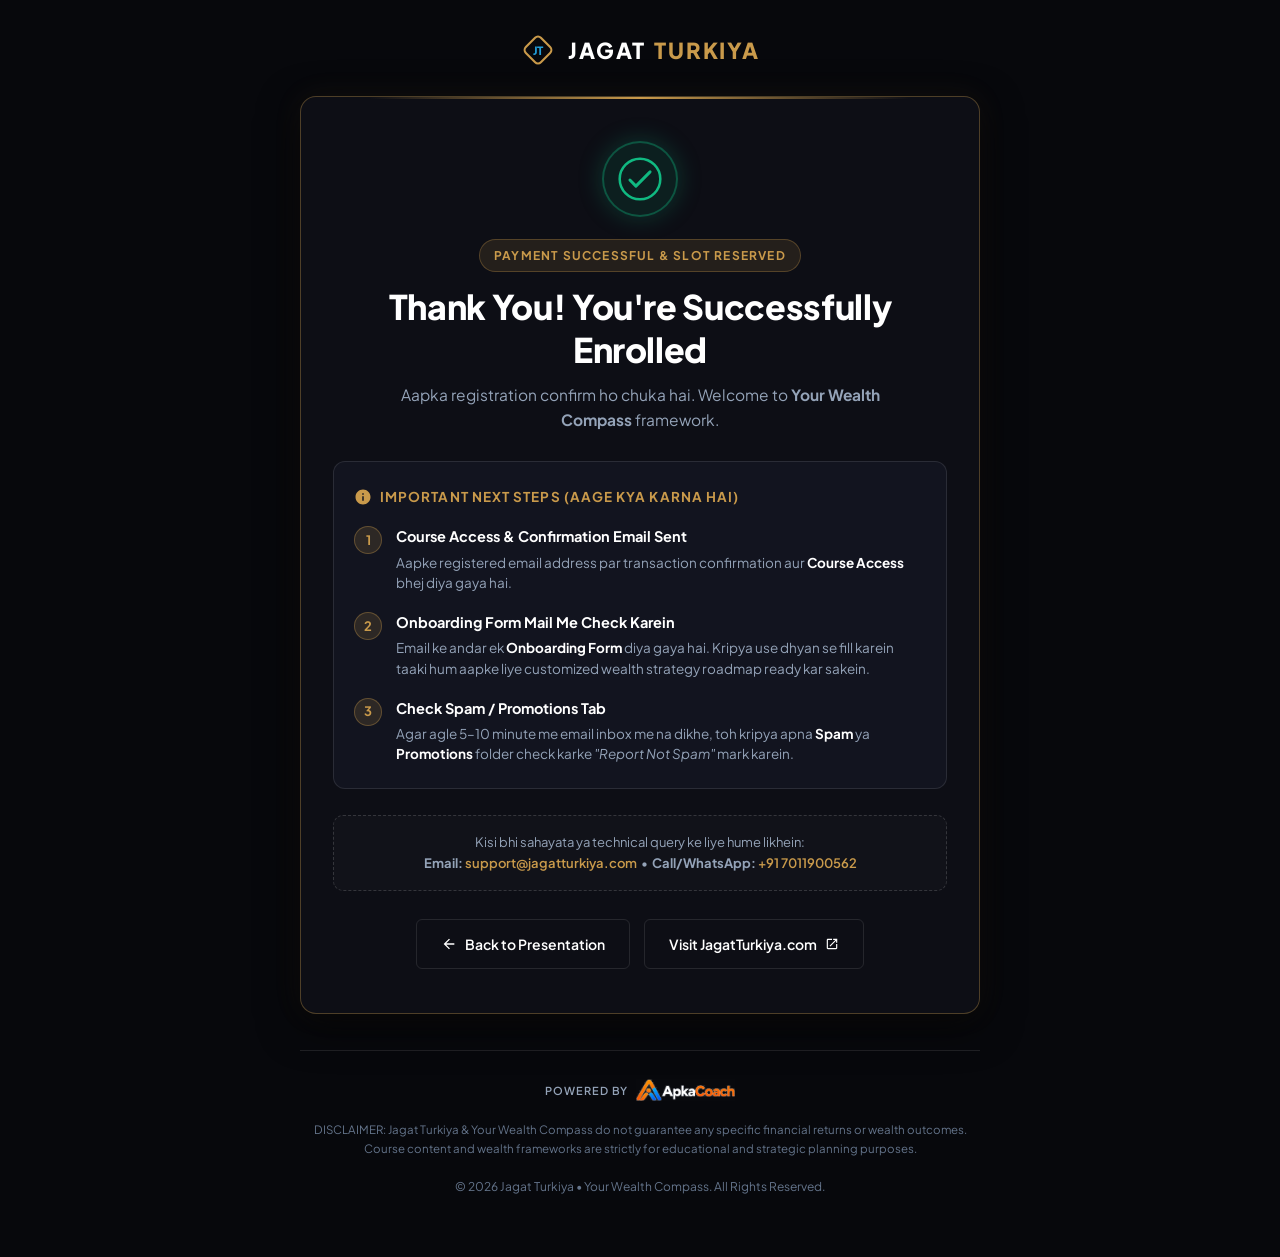
==== thank-you.html @ a7a6359f "Add thank-you redirection page and integrate Razorpay payment link" ====
<!DOCTYPE html>
<html lang="en">
<head>
  <meta charset="UTF-8">
  <meta name="viewport" content="width=device-width, initial-scale=1.0">
  <title>Payment Confirmed | Jagat Turkiya • Your Wealth Compass</title>
  <meta name="description" content="Thank you for your enrollment. Your course access, onboarding form, and session details have been sent to your email.">
  <link rel="icon" type="image/x-icon" href="assets/jagat-favicon.ico">
  <link rel="stylesheet" href="styles.css?v=5">
</head>
<body>

  <div class="page-wrapper thankyou-wrapper">
    
    <!-- Header: Jagat Turkiya Brand Identity (Horizontal, Transparent Diamond, No Capsule) -->
    <header class="site-header">
      <div class="header-inner">
        <a href="index.html" class="brand-link" title="Jagat Turkiya Home">
          <div class="brand-identity">
            <!-- Official Diamond Logo Mark (Transparent Diamond with Gold Border & Blue JT) -->
            <svg class="brand-emblem-svg" viewBox="0 0 44 44" aria-hidden="true">
              <rect x="9" y="9" width="26" height="26" rx="5" transform="rotate(45 22 22)" fill="none" stroke="#C99A4B" stroke-width="2.6" class="emblem-diamond" />
              <text x="22" y="22.5" text-anchor="middle" dominant-baseline="central" fill="#229ED9" font-family="'Plus Jakarta Sans', sans-serif" font-weight="800" font-size="14" letter-spacing="-0.02em" class="emblem-jt">JT</text>
            </svg>
            <!-- Horizontal Name -->
            <div class="brand-wordmark">
              <span class="brand-jagat">JAGAT</span>
              <span class="brand-turkiya">TURKIYA</span>
            </div>
          </div>
        </a>
      </div>
    </header>

    <!-- Thank You Main Card -->
    <main class="thankyou-card">
      
      <!-- Animated Emerald/Gold Checkmark -->
      <div class="success-icon-wrap" aria-hidden="true">
        <svg class="success-checkmark" viewBox="0 0 52 52">
          <circle class="checkmark-circle" cx="26" cy="26" r="24" />
          <path class="checkmark-check" d="M14.1 27.2l7.1 7.2 16.7-16.8" />
        </svg>
      </div>

      <div class="thankyou-pill">Payment Successful & Slot Reserved</div>

      <h1 class="thankyou-title">
        Thank You! You're Successfully Enrolled
      </h1>

      <p class="thankyou-subtitle">
        Aapka registration confirm ho chuka hai. Welcome to <strong>Your Wealth Compass</strong> framework.
      </p>

      <!-- Next Steps: Email & Onboarding Notice -->
      <div class="steps-box">
        <div class="steps-box-header">
          <svg width="18" height="18" viewBox="0 0 24 24" fill="currentColor">
            <path d="M12 2C6.48 2 2 6.48 2 12s4.48 10 10 10 10-4.48 10-10S17.52 2 12 2zm1 15h-2v-6h2v6zm0-8h-2V7h2v2z"/>
          </svg>
          Important Next Steps (Aage Kya Karna Hai)
        </div>

        <div class="step-item">
          <div class="step-number">1</div>
          <div class="step-content">
            <div class="step-title">Course Access & Confirmation Email Sent</div>
            <div class="step-desc">
              Aapke registered email address par transaction confirmation aur <strong>Course Access</strong> bhej diya gaya hai.
            </div>
          </div>
        </div>

        <div class="step-item">
          <div class="step-number">2</div>
          <div class="step-content">
            <div class="step-title">Onboarding Form Mail Me Check Karein</div>
            <div class="step-desc">
              Email ke andar ek <strong>Onboarding Form</strong> diya gaya hai. Kripya use dhyan se fill karein taaki hum aapke liye customized wealth strategy roadmap ready kar sakein.
            </div>
          </div>
        </div>

        <div class="step-item">
          <div class="step-number">3</div>
          <div class="step-content">
            <div class="step-title">Check Spam / Promotions Tab</div>
            <div class="step-desc">
              Agar agle 5–10 minute me email inbox me na dikhe, toh kripya apna <strong>Spam</strong> ya <strong>Promotions</strong> folder check karke <em>"Report Not Spam"</em> mark karein.
            </div>
          </div>
        </div>
      </div>

      <!-- Support & Help -->
      <div class="support-card">
        Kisi bhi sahayata ya technical query ke liye hume likhein:<br>
        <strong>Email:</strong> <a href="mailto:support@jagatturkiya.com">support@jagatturkiya.com</a> &nbsp;•&nbsp; 
        <strong>Call/WhatsApp:</strong> <a href="tel:+917011900562">+91 7011900562</a>
      </div>

      <!-- Action Buttons -->
      <div class="thankyou-actions">
        <a href="index.html" class="btn-secondary-ghost">
          <svg width="16" height="16" viewBox="0 0 24 24" fill="currentColor"><path d="M20 11H7.83l5.59-5.59L12 4l-8 8 8 8 1.41-1.41L7.83 13H20v-2z"/></svg>
          Back to Presentation
        </a>
        <a href="https://jagatturkiya.com" target="_blank" rel="noopener noreferrer" class="btn-secondary-ghost">
          Visit JagatTurkiya.com
          <svg width="14" height="14" viewBox="0 0 24 24" fill="currentColor"><path d="M19 19H5V5h7V3H5c-1.11 0-2 .9-2 2v14c0 1.1.89 2 2 2h14c1.1 0 2-.9 2-2v-7h-2v7zM14 3v2h3.59l-9.83 9.83 1.41 1.41L19 6.41V10h2V3h-7z"/></svg>
        </a>
      </div>

    </main>

    <!-- Clean Minimal Footer -->
    <footer class="site-footer">
      <!-- Powered by Aapka Coach -->
      <div class="footer-powered-by">
        <span class="powered-text">Powered by</span>
        <a href="https://www.apkacoach.com" target="_blank" rel="noopener noreferrer" class="powered-link" title="Visit Aapka Coach">
          <img src="assets/apkacoach-logo-dark.png" alt="Aapka Coach Logo" class="footer-powered-logo">
        </a>
      </div>

      <p class="disclaimer-text">
        DISCLAIMER: Jagat Turkiya & Your Wealth Compass do not guarantee any specific financial returns or wealth outcomes. Course content and wealth frameworks are strictly for educational and strategic planning purposes.
      </p>

      <p class="copyright-text">
        © 2026 Jagat Turkiya • Your Wealth Compass. All Rights Reserved.
      </p>
    </footer>

  </div>

</body>
</html>
---- styles.css ----
/* ========================================================================== 
   YOUR WEALTH COMPASS - ULTRA MINIMAL VSL LANDING PAGE
   Theme: yourwealthcompass.in (Clean Obsidian & Gold, High-Conversion Minimalist)
   Inspired by Vijay Kaushik & Jigarr Shah VSL Framework
   ========================================================================== */

@import url("https://fonts.googleapis.com/css2?family=Inter:wght@400;500;600;700&family=Plus+Jakarta+Sans:wght@500;600;700;800&family=JetBrains+Mono:wght@400;500&display=swap");

:root {
  --bg-color: #07080C;
  --bg-surface: #0D0E15;
  --bg-card: #12141F;
  --text-main: #FFFFFF;
  --text-muted: #94A3B8;
  --text-dim: #64748B;
  --accent-gold: #C99A4B;
  --accent-gold-hover: #D4A759;
  --accent-green: #10B981;
  --border-color: rgba(255, 255, 255, 0.1);
  --border-gold: rgba(201, 154, 75, 0.35);
  --font-sans: "Plus Jakarta Sans", "Inter", -apple-system, BlinkMacSystemFont, sans-serif;
  --font-mono: "JetBrains Mono", monospace;
}

*, *::before, *::after {
  box-sizing: border-box;
  margin: 0;
  padding: 0;
}

html {
  scroll-behavior: smooth;
  scrollbar-width: none; /* Firefox */
  -ms-overflow-style: none; /* IE and Edge */
}

html::-webkit-scrollbar,
body::-webkit-scrollbar,
*::-webkit-scrollbar {
  display: none; /* Chrome, Safari, Opera */
  width: 0;
  height: 0;
}

body {
  background-color: var(--bg-color);
  color: var(--text-main);
  font-family: var(--font-sans);
  line-height: 1.6;
  -webkit-font-smoothing: antialiased;
  padding: 32px 18px 60px;
  scrollbar-width: none;
  -ms-overflow-style: none;
}

.page-wrapper {
  max-width: 780px;
  margin: 0 auto;
  text-align: center;
}

/* ========================================================================== 
   HEADER (Jagat Turkiya Horizontal Brand - Clean, No Capsule)
   ========================================================================== */
.site-header {
  margin-bottom: 28px;
}

.header-inner {
  display: flex;
  align-items: center;
  justify-content: center;
  text-align: center;
}

.brand-link {
  text-decoration: none;
  display: inline-flex;
  align-items: center;
  justify-content: center;
  background: transparent;
  border: none;
  padding: 0;
  transition: transform 0.2s ease, opacity 0.2s ease;
}

.brand-link:hover {
  opacity: 0.9;
  transform: translateY(-1px);
}

.brand-identity {
  display: inline-flex;
  align-items: center;
  gap: 12px;
}

/* Diamond Emblem */
.brand-emblem-svg {
  width: 36px;
  height: 36px;
  overflow: visible;
  flex-shrink: 0;
}

.emblem-diamond {
  fill: none;
  stroke: var(--accent-gold);
  stroke-width: 2.6;
}

.emblem-jt {
  font-family: var(--font-sans);
  font-size: 14px;
  font-weight: 800;
  fill: #229ED9; /* Authentic Brand Blue, vibrant & crystal clear on dark background */
  letter-spacing: -0.02em;
}

/* Horizontal Name */
.brand-wordmark {
  display: inline-flex;
  align-items: center;
  gap: 8px;
  font-size: 22px;
  font-weight: 800;
  letter-spacing: 0.08em;
  text-transform: uppercase;
  line-height: 1;
}

.brand-jagat {
  color: #FFFFFF;
}

.brand-turkiya {
  color: var(--accent-gold);
}

/* ========================================================================== 
   HEADLINES
   ========================================================================== */
.hero-headline {
  font-size: clamp(23px, 4vw, 34px);
  font-weight: 800;
  line-height: 1.32;
  margin-bottom: 14px;
  color: var(--text-main);
  letter-spacing: -0.01em;
}

.hero-subheadline {
  font-size: 15.5px;
  color: var(--text-muted);
  margin-bottom: 26px;
  max-width: 640px;
  margin-left: auto;
  margin-right: auto;
  line-height: 1.5;
}

/* ========================================================================== 
   VSL VIDEO PLAYER (Locked, Clean & Minimal)
   ========================================================================== */
.vsl-container {
  position: relative;
  width: 100%;
  padding-top: 56.25%; /* 16:9 Aspect Ratio */
  background: #000000;
  border-radius: 10px;
  border: 1px solid var(--border-color);
  box-shadow: 0 12px 40px rgba(0, 0, 0, 0.75), 0 0 1px rgba(201, 154, 75, 0.25);
  overflow: hidden;
  margin-bottom: 26px;
  user-select: none;
  -webkit-user-select: none;
}

.vsl-video {
  position: absolute;
  top: 0;
  left: 0;
  width: 100%;
  height: 100%;
  object-fit: cover;
  background: #000000;
  cursor: pointer;
}

/* Center Play Overlay */
.play-overlay {
  position: absolute;
  inset: 0;
  display: flex;
  align-items: center;
  justify-content: center;
  background: rgba(0, 0, 0, 0.45);
  cursor: pointer;
  z-index: 10;
  transition: opacity 0.25s ease;
}

.play-overlay.hidden {
  opacity: 0;
  pointer-events: none;
}

.play-btn-circle {
  width: 76px;
  height: 76px;
  border-radius: 50%;
  background: var(--accent-gold);
  display: flex;
  align-items: center;
  justify-content: center;
  box-shadow: 0 6px 24px rgba(201, 154, 75, 0.4), 0 4px 14px rgba(0, 0, 0, 0.8);
  transition: transform 0.2s cubic-bezier(0.16, 1, 0.3, 1), background 0.2s ease, box-shadow 0.2s ease;
}

.play-btn-circle:hover {
  transform: scale(1.08);
  background: var(--accent-gold-hover);
  box-shadow: 0 8px 30px rgba(201, 154, 75, 0.55), 0 6px 18px rgba(0, 0, 0, 0.9);
}

.play-btn-circle svg {
  width: 32px;
  height: 32px;
  fill: #07080C;
  margin-left: 4px;
}


/* Locked Custom Controls Bar */
.vsl-controls {
  position: absolute;
  bottom: 0;
  left: 0;
  right: 0;
  background: linear-gradient(0deg, rgba(0, 0, 0, 0.95) 0%, rgba(0, 0, 0, 0.6) 75%, transparent 100%);
  padding: 20px 14px 12px;
  z-index: 12;
  display: flex;
  flex-direction: column;
  gap: 9px;
  transition: opacity 0.3s ease;
}

/* Strictly Non-Scrubbable Progress Bar */
.vsl-progress-bar {
  width: 100%;
  height: 4px;
  background: rgba(255, 255, 255, 0.22);
  border-radius: 2px;
  position: relative;
  pointer-events: none; /* HARD LOCK: Disables clicking and dragging */
  cursor: default;
}

.vsl-progress-fill {
  position: absolute;
  top: 0;
  left: 0;
  bottom: 0;
  width: 0%;
  background: var(--accent-gold);
  border-radius: 2px;
  transition: width 0.15s linear;
}

.controls-row {
  display: flex;
  align-items: center;
  justify-content: space-between;
}

.controls-left, .controls-right {
  display: flex;
  align-items: center;
  gap: 12px;
}

.ctrl-btn {
  background: transparent;
  border: none;
  color: #FFFFFF;
  cursor: pointer;
  display: flex;
  align-items: center;
  justify-content: center;
  padding: 5px;
  border-radius: 4px;
  transition: color 0.15s ease, transform 0.15s ease;
}

.ctrl-btn:hover {
  color: var(--accent-gold);
  transform: scale(1.08);
}

.ctrl-btn svg {
  width: 20px;
  height: 20px;
  fill: currentColor;
}

.vsl-time {
  font-family: var(--font-mono);
  font-size: 12px;
  color: var(--text-muted);
}

.vsl-time .current-time {
  color: #FFFFFF;
  font-weight: 500;
}

/* ========================================================================== 
   CTA BUTTON (Clean, Minimal, High-Contrast Gold)
   ========================================================================== */
.cta-wrapper {
  margin-bottom: 36px;
}

.cta-button {
  display: inline-block;
  width: 100%;
  max-width: 440px;
  background: var(--accent-gold);
  color: #07080C;
  font-size: 16.5px;
  font-weight: 800;
  padding: 17px 28px;
  border-radius: 6px;
  text-decoration: none;
  letter-spacing: 0.04em;
  text-transform: uppercase;
  transition: background 0.15s ease, transform 0.15s ease, box-shadow 0.15s ease;
  box-shadow: 0 4px 18px rgba(201, 154, 75, 0.28), 0 2px 6px rgba(0, 0, 0, 0.4);
}

.cta-button:hover {
  background: var(--accent-gold-hover);
  transform: translateY(-2px);
  box-shadow: 0 8px 24px rgba(201, 154, 75, 0.4), 0 4px 10px rgba(0, 0, 0, 0.5);
}

.cta-button:active {
  transform: translateY(0);
}

/* ========================================================================== 
   PLAIN TEXT DETAILS (Jigarr Shah / Vijay Kaushik Style)
   ========================================================================== */
.details-content {
  text-align: left;
  max-width: 660px;
  margin: 0 auto 46px;
  font-size: 15px;
  color: #D1D5DB;
  line-height: 1.75;
}

.guarantee-badge {
  display: inline-flex;
  align-items: center;
  gap: 8px;
  color: var(--accent-green);
  font-weight: 700;
  font-size: 15.5px;
  margin-bottom: 22px;
}

.guarantee-badge svg {
  color: var(--accent-green);
  flex-shrink: 0;
}

.details-content h3 {
  font-size: 18px;
  font-weight: 700;
  color: #FFFFFF;
  margin-bottom: 14px;
}

.plain-list {
  list-style-type: disc;
  padding-left: 22px;
  margin-bottom: 22px;
}

.plain-list li {
  margin-bottom: 10px;
  color: #CBD5E1;
}

.contact-text {
  margin-top: 18px;
  font-size: 14.5px;
  color: var(--text-muted);
}

.contact-text a {
  color: var(--accent-gold);
  text-decoration: none;
  font-weight: 500;
}

.contact-text a:hover {
  text-decoration: underline;
}

/* ========================================================================== 
   FOOTER (Powered by Aapka Coach, Simple Links & Disclaimer)
   ========================================================================== */
.site-footer {
  border-top: 1px solid var(--border-color);
  padding-top: 28px;
  font-size: 13px;
  color: var(--text-dim);
  text-align: center;
}

.footer-powered-by {
  display: inline-flex;
  align-items: center;
  justify-content: center;
  gap: 8px;
  margin-bottom: 20px;
  background: transparent;
  border: none;
  padding: 0;
}

.powered-text {
  font-size: 11px;
  color: var(--text-muted);
  font-weight: 600;
  text-transform: uppercase;
  letter-spacing: 0.08em;
  line-height: 1;
}

.powered-link {
  display: inline-flex;
  align-items: center;
  text-decoration: none;
  transition: opacity 0.2s ease, transform 0.2s ease;
}

.powered-link:hover {
  opacity: 0.85;
  transform: translateY(-1px);
}

.footer-powered-logo {
  height: 22px;
  width: auto;
  vertical-align: middle;
  display: inline-block;
  object-fit: contain;
}

.footer-links {
  display: flex;
  justify-content: center;
  flex-wrap: wrap;
  gap: 20px;
  margin-bottom: 18px;
}

.footer-link-btn {
  background: none;
  border: none;
  color: var(--text-muted);
  font-size: 13.5px;
  cursor: pointer;
  text-decoration: underline;
  text-underline-offset: 4px;
  font-family: inherit;
  transition: color 0.15s ease;
}

.footer-link-btn:hover {
  color: var(--accent-gold);
}

.disclaimer-text {
  font-size: 11.5px;
  line-height: 1.65;
  max-width: 700px;
  margin: 0 auto 18px;
  color: var(--text-dim);
}

.copyright-text {
  font-size: 12px;
  color: var(--text-dim);
}

/* ========================================================================== 
   POLICY MODALS (Modern Dialog + Smooth Blur Backdrop)
   ========================================================================== */
.policy-dialog {
  background: var(--bg-surface);
  color: var(--text-main);
  border: 1px solid var(--border-color);
  border-radius: 10px;
  max-width: 650px;
  width: 92vw;
  max-height: 82vh;
  margin: auto;
  padding: 0;
  box-shadow: 0 20px 60px rgba(0, 0, 0, 0.9), 0 0 1px rgba(255, 255, 255, 0.1);
}

.policy-dialog::backdrop {
  background: rgba(0, 0, 0, 0.78);
  backdrop-filter: blur(8px);
}

.dialog-header {
  padding: 18px 22px;
  display: flex;
  align-items: center;
  justify-content: space-between;
  border-bottom: 1px solid var(--border-color);
  background: rgba(255, 255, 255, 0.02);
}

.dialog-header h3 {
  font-size: 17px;
  color: var(--accent-gold);
  font-weight: 700;
  letter-spacing: 0.02em;
}

.dialog-close {
  background: transparent;
  border: none;
  color: var(--text-muted);
  font-size: 18px;
  cursor: pointer;
  padding: 4px 8px;
  border-radius: 4px;
  transition: color 0.15s ease, background 0.15s ease;
}

.dialog-close:hover {
  color: #FFFFFF;
  background: rgba(255, 255, 255, 0.08);
}

.dialog-body {
  padding: 22px;
  overflow-y: auto;
  max-height: calc(82vh - 66px);
  font-size: 14px;
  color: #CBD5E1;
  text-align: left;
  line-height: 1.68;
}

.dialog-body h4 {
  color: #FFFFFF;
  margin: 16px 0 6px;
  font-size: 14.5px;
  font-weight: 600;
}

.dialog-body p {
  margin-bottom: 12px;
}

.dialog-body ul {
  padding-left: 22px;
  margin-bottom: 14px;
}

.dialog-body li {
  margin-bottom: 6px;
}

.modal-link {
  color: var(--accent-gold);
  text-decoration: underline;
  text-underline-offset: 3px;
}

.modal-link:hover {
  color: var(--accent-gold-hover);
}

/* Dialog scrollbar */
.dialog-body::-webkit-scrollbar {
  width: 6px;
}
.dialog-body::-webkit-scrollbar-track {
  background: rgba(0, 0, 0, 0.2);
}
.dialog-body::-webkit-scrollbar-thumb {
  background: rgba(255, 255, 255, 0.15);
  border-radius: 3px;
}
.dialog-body::-webkit-scrollbar-thumb:hover {
  background: rgba(255, 255, 255, 0.25);
}

/* ========================================================================== 
   RESPONSIVE DESIGN
   ========================================================================== */
@media (max-width: 640px) {
  body {
    padding: 24px 14px 44px;
  }

  .brand-wordmark {
    font-size: 18px;
  }

  .brand-emblem-svg {
    width: 30px;
    height: 30px;
  }

  .footer-powered-logo {
    height: 19px;
  }

  .hero-headline {
    font-size: 22px;
    line-height: 1.3;
  }

  .hero-subheadline {
    font-size: 14px;
    margin-bottom: 20px;
  }

  .play-btn-circle {
    width: 64px;
    height: 64px;
  }

  .play-btn-circle svg {
    width: 26px;
    height: 26px;
  }

  .cta-button {
    padding: 15px 20px;
    font-size: 15.5px;
  }

  .details-content {
    font-size: 14px;
  }

  .footer-links {
    gap: 14px;
  }
}

/* ========================================================================== 
   THANK YOU / REDIRECTION PAGE STYLES
   ========================================================================== */
.thankyou-wrapper {
  max-width: 680px;
  margin: 0 auto;
  text-align: center;
}

.thankyou-card {
  background: var(--bg-surface);
  border: 1px solid var(--border-gold);
  border-radius: 16px;
  padding: 44px 32px;
  margin-bottom: 36px;
  box-shadow: 0 12px 40px rgba(0, 0, 0, 0.6), 0 0 30px rgba(201, 154, 75, 0.08);
  position: relative;
  overflow: hidden;
}

.thankyou-card::before {
  content: "";
  position: absolute;
  top: 0;
  left: 10%;
  right: 10%;
  height: 2px;
  background: linear-gradient(90deg, transparent, var(--accent-gold), transparent);
}

/* Animated Checkmark */
.success-icon-wrap {
  width: 76px;
  height: 76px;
  margin: 0 auto 22px;
  border-radius: 50%;
  background: rgba(16, 185, 129, 0.1);
  border: 2px solid rgba(16, 185, 129, 0.35);
  display: flex;
  align-items: center;
  justify-content: center;
  box-shadow: 0 0 24px rgba(16, 185, 129, 0.25);
}

.success-checkmark {
  width: 44px;
  height: 44px;
  stroke: var(--accent-green);
  stroke-width: 3.5;
  stroke-miterlimit: 10;
  stroke-linecap: round;
  stroke-linejoin: round;
  fill: none;
  animation: scaleUp 0.35s ease-in-out;
}

.checkmark-circle {
  stroke-dasharray: 166;
  stroke-dashoffset: 166;
  stroke-width: 3;
  stroke: var(--accent-green);
  fill: none;
  animation: strokeCircle 0.6s cubic-bezier(0.65, 0, 0.45, 1) forwards;
}

.checkmark-check {
  transform-origin: 50% 50%;
  stroke-dasharray: 48;
  stroke-dashoffset: 48;
  animation: strokeCheck 0.35s cubic-bezier(0.65, 0, 0.45, 1) 0.5s forwards;
}

@keyframes strokeCircle {
  100% {
    stroke-dashoffset: 0;
  }
}

@keyframes strokeCheck {
  100% {
    stroke-dashoffset: 0;
  }
}

@keyframes scaleUp {
  0% {
    transform: scale(0.8);
    opacity: 0;
  }
  100% {
    transform: scale(1);
    opacity: 1;
  }
}

.thankyou-pill {
  display: inline-block;
  background: rgba(201, 154, 75, 0.12);
  border: 1px solid rgba(201, 154, 75, 0.3);
  color: var(--accent-gold);
  font-size: 12px;
  font-weight: 700;
  letter-spacing: 0.1em;
  text-transform: uppercase;
  padding: 6px 14px;
  border-radius: 999px;
  margin-bottom: 14px;
}

.thankyou-title {
  font-size: clamp(24px, 4.5vw, 34px);
  font-weight: 800;
  color: var(--text-main);
  line-height: 1.25;
  margin-bottom: 12px;
  letter-spacing: -0.01em;
}

.thankyou-subtitle {
  font-size: 15.5px;
  color: var(--text-muted);
  line-height: 1.6;
  max-width: 540px;
  margin: 0 auto 28px;
}

/* Steps Box */
.steps-box {
  background: var(--bg-card);
  border: 1px solid var(--border-color);
  border-radius: 12px;
  padding: 24px 20px;
  text-align: left;
  margin-bottom: 26px;
}

.steps-box-header {
  font-size: 13.5px;
  font-weight: 700;
  text-transform: uppercase;
  letter-spacing: 0.08em;
  color: var(--accent-gold);
  margin-bottom: 18px;
  display: flex;
  align-items: center;
  gap: 8px;
}

.step-item {
  display: flex;
  gap: 14px;
  align-items: flex-start;
  margin-bottom: 18px;
}

.step-item:last-child {
  margin-bottom: 0;
}

.step-number {
  width: 28px;
  height: 28px;
  border-radius: 50%;
  background: rgba(201, 154, 75, 0.15);
  border: 1px solid rgba(201, 154, 75, 0.35);
  color: var(--accent-gold);
  font-size: 13px;
  font-weight: 700;
  display: flex;
  align-items: center;
  justify-content: center;
  flex-shrink: 0;
  margin-top: 1px;
}

.step-content {
  flex: 1;
}

.step-title {
  font-size: 14.5px;
  font-weight: 700;
  color: var(--text-main);
  margin-bottom: 4px;
}

.step-desc {
  font-size: 13.5px;
  color: var(--text-muted);
  line-height: 1.5;
}

.step-desc strong {
  color: #FFFFFF;
}

/* Support Help Box */
.support-card {
  background: rgba(255, 255, 255, 0.02);
  border: 1px dashed rgba(255, 255, 255, 0.15);
  border-radius: 10px;
  padding: 16px 20px;
  font-size: 13px;
  color: var(--text-muted);
  line-height: 1.6;
  margin-bottom: 28px;
}

.support-card a {
  color: var(--accent-gold);
  text-decoration: none;
  font-weight: 600;
  transition: color 0.15s ease;
}

.support-card a:hover {
  color: var(--accent-gold-hover);
  text-decoration: underline;
}

/* Thank You Action Buttons */
.thankyou-actions {
  display: flex;
  flex-wrap: wrap;
  align-items: center;
  justify-content: center;
  gap: 14px;
}

.btn-secondary-ghost {
  display: inline-flex;
  align-items: center;
  justify-content: center;
  gap: 8px;
  background: transparent;
  color: var(--text-main);
  border: 1px solid var(--border-color);
  font-size: 14px;
  font-weight: 600;
  padding: 13px 24px;
  border-radius: 6px;
  text-decoration: none;
  transition: background 0.15s ease, border-color 0.15s ease, transform 0.15s ease;
}

.btn-secondary-ghost:hover {
  background: rgba(255, 255, 255, 0.06);
  border-color: rgba(255, 255, 255, 0.3);
  transform: translateY(-1px);
}

@media (max-width: 600px) {
  .thankyou-card {
    padding: 32px 18px;
  }

  .steps-box {
    padding: 18px 14px;
  }

  .thankyou-actions {
    flex-direction: column;
    width: 100%;
  }

  .thankyou-actions a {
    width: 100%;
  }
}
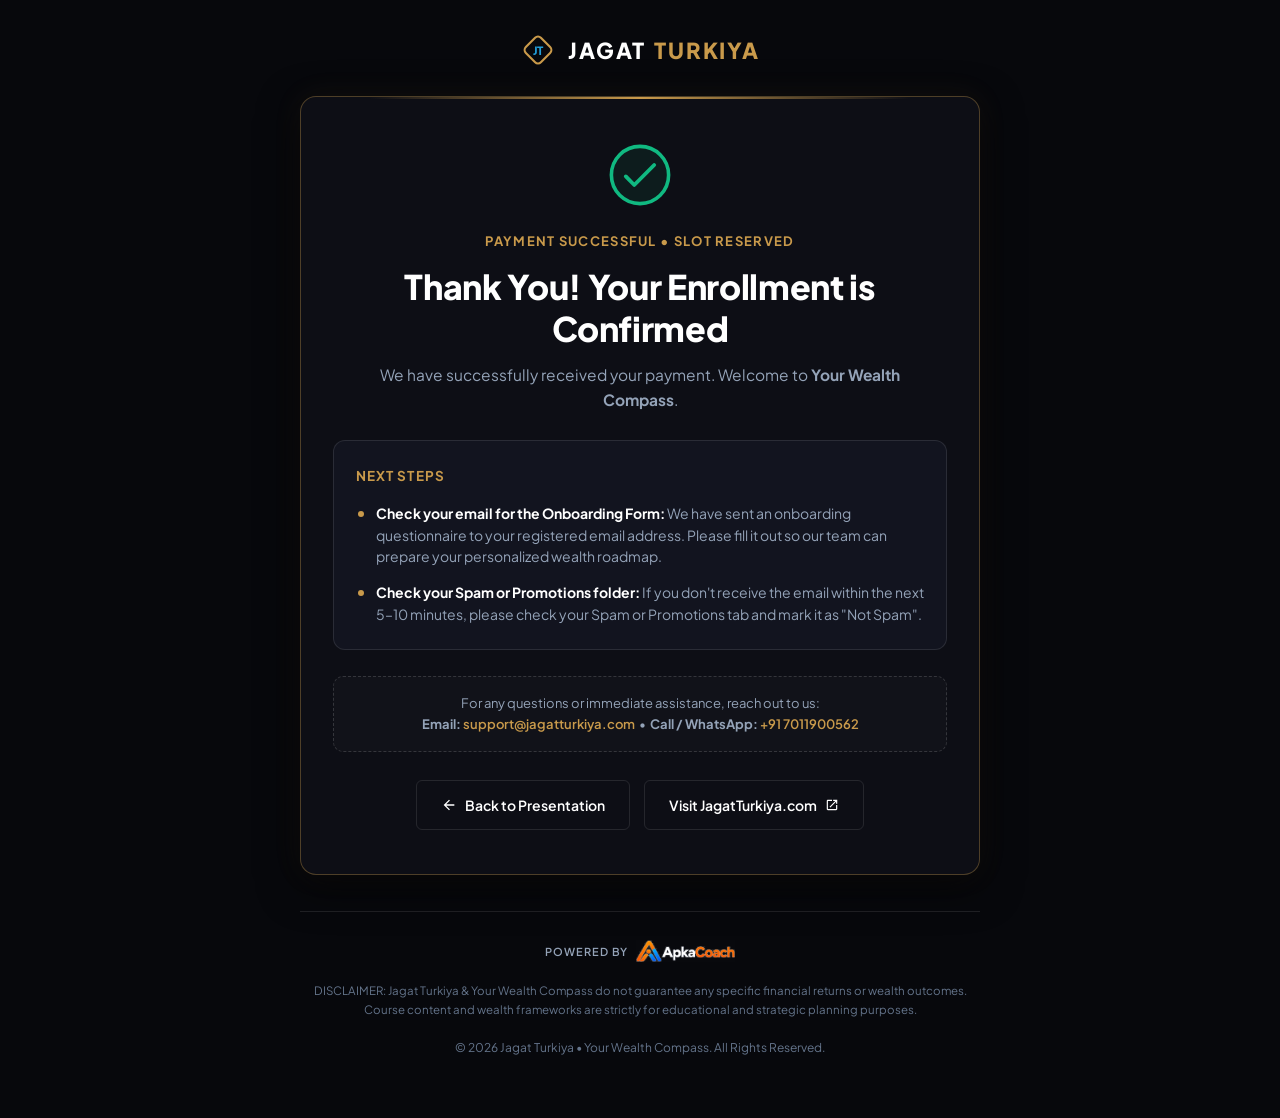
==== commit e45011bd: "Update thank-you page: single checkmark circle, no pill capsule, clean bullet points, 100% English" ====
--- a/thank-you.html
+++ b/thank-you.html
@@ -4,9 +4,9 @@
   <meta charset="UTF-8">
   <meta name="viewport" content="width=device-width, initial-scale=1.0">
   <title>Payment Confirmed | Jagat Turkiya • Your Wealth Compass</title>
-  <meta name="description" content="Thank you for your enrollment. Your course access, onboarding form, and session details have been sent to your email.">
+  <meta name="description" content="Thank you for your enrollment. Your onboarding details have been sent to your email.">
   <link rel="icon" type="image/x-icon" href="assets/jagat-favicon.ico">
-  <link rel="stylesheet" href="styles.css?v=5">
+  <link rel="stylesheet" href="styles.css?v=6">
 </head>
 <body>
 
@@ -35,7 +35,7 @@
     <!-- Thank You Main Card -->
     <main class="thankyou-card">
       
-      <!-- Animated Emerald/Gold Checkmark -->
+      <!-- Single Clean Animated Checkmark (No double circles) -->
       <div class="success-icon-wrap" aria-hidden="true">
         <svg class="success-checkmark" viewBox="0 0 52 52">
           <circle class="checkmark-circle" cx="26" cy="26" r="24" />
@@ -43,61 +43,35 @@
         </svg>
       </div>
 
-      <div class="thankyou-pill">Payment Successful & Slot Reserved</div>
+      <!-- Clean Status Kicker (No capsule / pill shape) -->
+      <div class="thankyou-kicker">Payment Successful &bull; Slot Reserved</div>
 
       <h1 class="thankyou-title">
-        Thank You! You're Successfully Enrolled
+        Thank You! Your Enrollment is Confirmed
       </h1>
 
       <p class="thankyou-subtitle">
-        Aapka registration confirm ho chuka hai. Welcome to <strong>Your Wealth Compass</strong> framework.
+        We have successfully received your payment. Welcome to <strong>Your Wealth Compass</strong>.
       </p>
 
-      <!-- Next Steps: Email & Onboarding Notice -->
+      <!-- Next Steps (Clean Bullet Points in English, No Numbers) -->
       <div class="steps-box">
-        <div class="steps-box-header">
-          <svg width="18" height="18" viewBox="0 0 24 24" fill="currentColor">
-            <path d="M12 2C6.48 2 2 6.48 2 12s4.48 10 10 10 10-4.48 10-10S17.52 2 12 2zm1 15h-2v-6h2v6zm0-8h-2V7h2v2z"/>
-          </svg>
-          Important Next Steps (Aage Kya Karna Hai)
-        </div>
-
-        <div class="step-item">
-          <div class="step-number">1</div>
-          <div class="step-content">
-            <div class="step-title">Course Access & Confirmation Email Sent</div>
-            <div class="step-desc">
-              Aapke registered email address par transaction confirmation aur <strong>Course Access</strong> bhej diya gaya hai.
-            </div>
-          </div>
-        </div>
-
-        <div class="step-item">
-          <div class="step-number">2</div>
-          <div class="step-content">
-            <div class="step-title">Onboarding Form Mail Me Check Karein</div>
-            <div class="step-desc">
-              Email ke andar ek <strong>Onboarding Form</strong> diya gaya hai. Kripya use dhyan se fill karein taaki hum aapke liye customized wealth strategy roadmap ready kar sakein.
-            </div>
-          </div>
-        </div>
-
-        <div class="step-item">
-          <div class="step-number">3</div>
-          <div class="step-content">
-            <div class="step-title">Check Spam / Promotions Tab</div>
-            <div class="step-desc">
-              Agar agle 5–10 minute me email inbox me na dikhe, toh kripya apna <strong>Spam</strong> ya <strong>Promotions</strong> folder check karke <em>"Report Not Spam"</em> mark karein.
-            </div>
-          </div>
-        </div>
+        <div class="steps-box-header">Next Steps</div>
+        <ul class="steps-list">
+          <li class="steps-list-item">
+            <strong>Check your email for the Onboarding Form:</strong> We have sent an onboarding questionnaire to your registered email address. Please fill it out so our team can prepare your personalized wealth roadmap.
+          </li>
+          <li class="steps-list-item">
+            <strong>Check your Spam or Promotions folder:</strong> If you don't receive the email within the next 5–10 minutes, please check your Spam or Promotions tab and mark it as "Not Spam".
+          </li>
+        </ul>
       </div>
 
-      <!-- Support & Help -->
+      <!-- Support & Help (100% English) -->
       <div class="support-card">
-        Kisi bhi sahayata ya technical query ke liye hume likhein:<br>
-        <strong>Email:</strong> <a href="mailto:support@jagatturkiya.com">support@jagatturkiya.com</a> &nbsp;•&nbsp; 
-        <strong>Call/WhatsApp:</strong> <a href="tel:+917011900562">+91 7011900562</a>
+        For any questions or immediate assistance, reach out to us:<br>
+        <strong>Email:</strong> <a href="mailto:support@jagatturkiya.com">support@jagatturkiya.com</a> &nbsp;&bull;&nbsp; 
+        <strong>Call / WhatsApp:</strong> <a href="tel:+917011900562">+91 7011900562</a>
       </div>
 
       <!-- Action Buttons -->
@@ -129,7 +103,7 @@
       </p>
 
       <p class="copyright-text">
-        © 2026 Jagat Turkiya • Your Wealth Compass. All Rights Reserved.
+        &copy; 2026 Jagat Turkiya &bull; Your Wealth Compass. All Rights Reserved.
       </p>
     </footer>
 
--- a/styles.css
+++ b/styles.css
@@ -691,30 +691,25 @@
   background: linear-gradient(90deg, transparent, var(--accent-gold), transparent);
 }
 
-/* Animated Checkmark */
+/* Animated Checkmark (Single clean circle, no double borders) */
 .success-icon-wrap {
-  width: 76px;
-  height: 76px;
+  width: 68px;
+  height: 68px;
   margin: 0 auto 22px;
-  border-radius: 50%;
-  background: rgba(16, 185, 129, 0.1);
-  border: 2px solid rgba(16, 185, 129, 0.35);
-  display: flex;
-  align-items: center;
-  justify-content: center;
-  box-shadow: 0 0 24px rgba(16, 185, 129, 0.25);
+  display: flex;
+  align-items: center;
+  justify-content: center;
 }
 
 .success-checkmark {
-  width: 44px;
-  height: 44px;
+  width: 62px;
+  height: 62px;
   stroke: var(--accent-green);
-  stroke-width: 3.5;
+  stroke-width: 3.2;
   stroke-miterlimit: 10;
   stroke-linecap: round;
   stroke-linejoin: round;
   fill: none;
-  animation: scaleUp 0.35s ease-in-out;
 }
 
 .checkmark-circle {
@@ -722,7 +717,7 @@
   stroke-dashoffset: 166;
   stroke-width: 3;
   stroke: var(--accent-green);
-  fill: none;
+  fill: rgba(16, 185, 129, 0.08);
   animation: strokeCircle 0.6s cubic-bezier(0.65, 0, 0.45, 1) forwards;
 }
 
@@ -745,28 +740,13 @@
   }
 }
 
-@keyframes scaleUp {
-  0% {
-    transform: scale(0.8);
-    opacity: 0;
-  }
-  100% {
-    transform: scale(1);
-    opacity: 1;
-  }
-}
-
-.thankyou-pill {
-  display: inline-block;
-  background: rgba(201, 154, 75, 0.12);
-  border: 1px solid rgba(201, 154, 75, 0.3);
-  color: var(--accent-gold);
-  font-size: 12px;
+/* Status kicker (No capsule / No pill) */
+.thankyou-kicker {
+  font-size: 13px;
   font-weight: 700;
   letter-spacing: 0.1em;
   text-transform: uppercase;
-  padding: 6px 14px;
-  border-radius: 999px;
+  color: var(--accent-gold);
   margin-bottom: 14px;
 }
 
@@ -787,12 +767,12 @@
   margin: 0 auto 28px;
 }
 
-/* Steps Box */
+/* Next Steps Box (Clean Bullet List, No Numbers) */
 .steps-box {
   background: var(--bg-card);
   border: 1px solid var(--border-color);
   border-radius: 12px;
-  padding: 24px 20px;
+  padding: 24px 22px;
   text-align: left;
   margin-bottom: 26px;
 }
@@ -803,57 +783,38 @@
   text-transform: uppercase;
   letter-spacing: 0.08em;
   color: var(--accent-gold);
-  margin-bottom: 18px;
-  display: flex;
-  align-items: center;
-  gap: 8px;
-}
-
-.step-item {
-  display: flex;
+  margin-bottom: 16px;
+}
+
+.steps-list {
+  list-style: none;
+  padding: 0;
+  margin: 0;
+  display: flex;
+  flex-direction: column;
   gap: 14px;
-  align-items: flex-start;
-  margin-bottom: 18px;
-}
-
-.step-item:last-child {
-  margin-bottom: 0;
-}
-
-.step-number {
-  width: 28px;
-  height: 28px;
+}
+
+.steps-list-item {
+  position: relative;
+  padding-left: 20px;
+  font-size: 14px;
+  color: var(--text-muted);
+  line-height: 1.55;
+}
+
+.steps-list-item::before {
+  content: "";
+  position: absolute;
+  left: 2px;
+  top: 8px;
+  width: 6px;
+  height: 6px;
   border-radius: 50%;
-  background: rgba(201, 154, 75, 0.15);
-  border: 1px solid rgba(201, 154, 75, 0.35);
-  color: var(--accent-gold);
-  font-size: 13px;
-  font-weight: 700;
-  display: flex;
-  align-items: center;
-  justify-content: center;
-  flex-shrink: 0;
-  margin-top: 1px;
-}
-
-.step-content {
-  flex: 1;
-}
-
-.step-title {
-  font-size: 14.5px;
-  font-weight: 700;
-  color: var(--text-main);
-  margin-bottom: 4px;
-}
-
-.step-desc {
-  font-size: 13.5px;
-  color: var(--text-muted);
-  line-height: 1.5;
-}
-
-.step-desc strong {
+  background: var(--accent-gold);
+}
+
+.steps-list-item strong {
   color: #FFFFFF;
 }
 
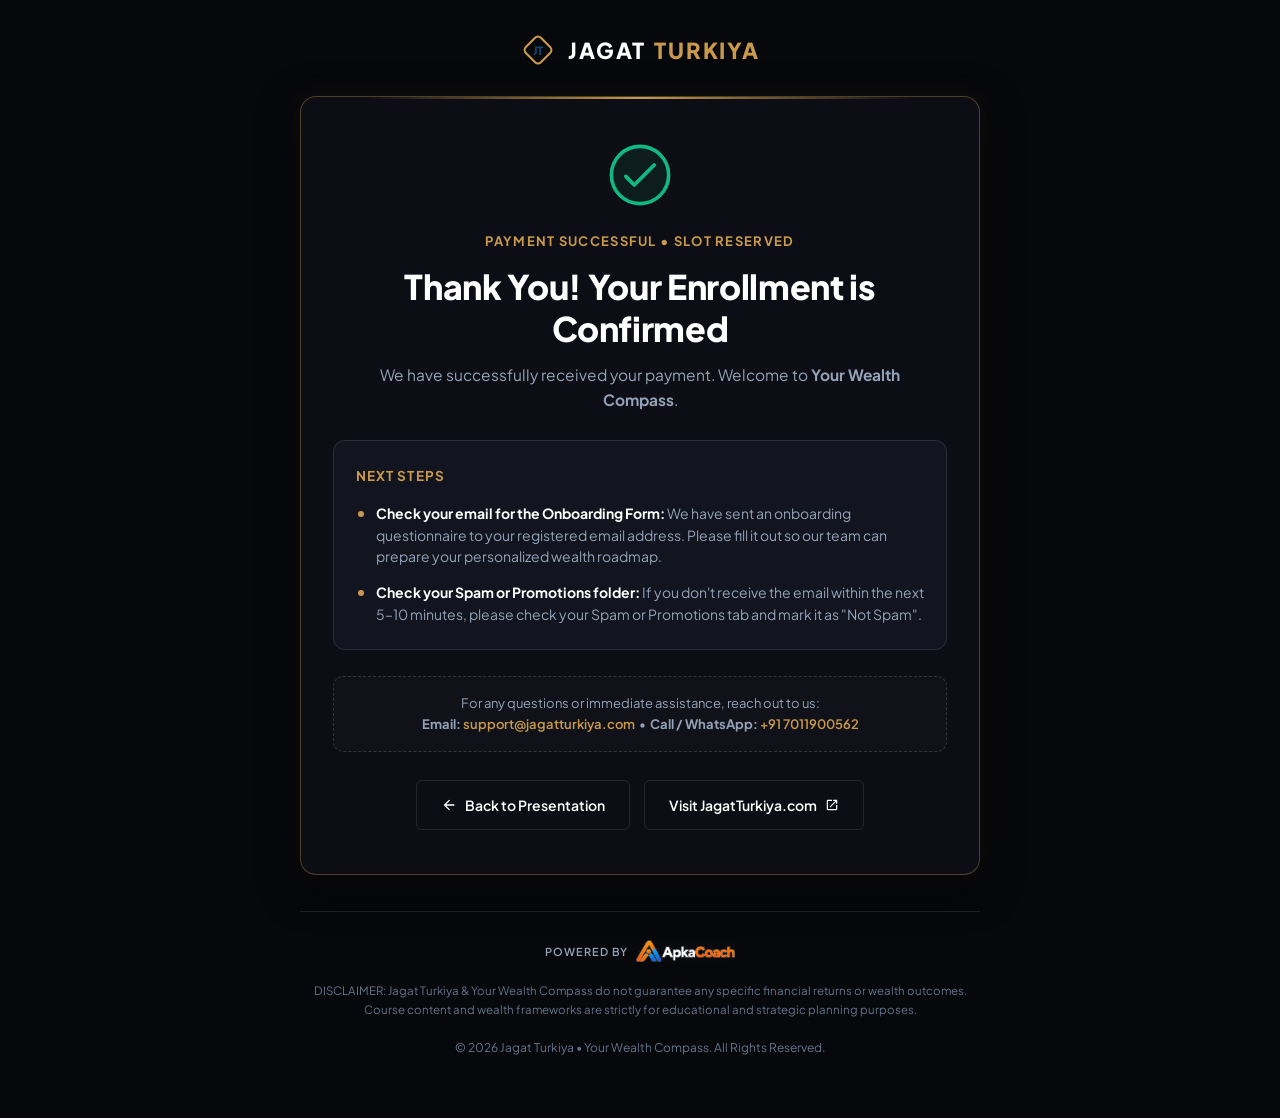
==== commit 1a4d6afd: "Update JT emblem color to exact original logo deep navy blue #0F486E across both index and thank-you" ====
--- a/thank-you.html
+++ b/thank-you.html
@@ -6,7 +6,7 @@
   <title>Payment Confirmed | Jagat Turkiya • Your Wealth Compass</title>
   <meta name="description" content="Thank you for your enrollment. Your onboarding details have been sent to your email.">
   <link rel="icon" type="image/x-icon" href="assets/jagat-favicon.ico">
-  <link rel="stylesheet" href="styles.css?v=6">
+  <link rel="stylesheet" href="styles.css?v=7">
 </head>
 <body>
 
@@ -17,10 +17,10 @@
       <div class="header-inner">
         <a href="index.html" class="brand-link" title="Jagat Turkiya Home">
           <div class="brand-identity">
-            <!-- Official Diamond Logo Mark (Transparent Diamond with Gold Border & Blue JT) -->
+            <!-- Official Diamond Logo Mark (Transparent Diamond with Gold Border & Original Blue JT) -->
             <svg class="brand-emblem-svg" viewBox="0 0 44 44" aria-hidden="true">
               <rect x="9" y="9" width="26" height="26" rx="5" transform="rotate(45 22 22)" fill="none" stroke="#C99A4B" stroke-width="2.6" class="emblem-diamond" />
-              <text x="22" y="22.5" text-anchor="middle" dominant-baseline="central" fill="#229ED9" font-family="'Plus Jakarta Sans', sans-serif" font-weight="800" font-size="14" letter-spacing="-0.02em" class="emblem-jt">JT</text>
+              <text x="22" y="22.5" text-anchor="middle" dominant-baseline="central" fill="#0F486E" font-family="'Plus Jakarta Sans', sans-serif" font-weight="800" font-size="14" letter-spacing="-0.02em" class="emblem-jt">JT</text>
             </svg>
             <!-- Horizontal Name -->
             <div class="brand-wordmark">
--- a/styles.css
+++ b/styles.css
@@ -113,7 +113,7 @@
   font-family: var(--font-sans);
   font-size: 14px;
   font-weight: 800;
-  fill: #229ED9; /* Authentic Brand Blue, vibrant & crystal clear on dark background */
+  fill: #0F486E; /* Exact original logo navy blue matching jagatturkiya.com */
   letter-spacing: -0.02em;
 }
 
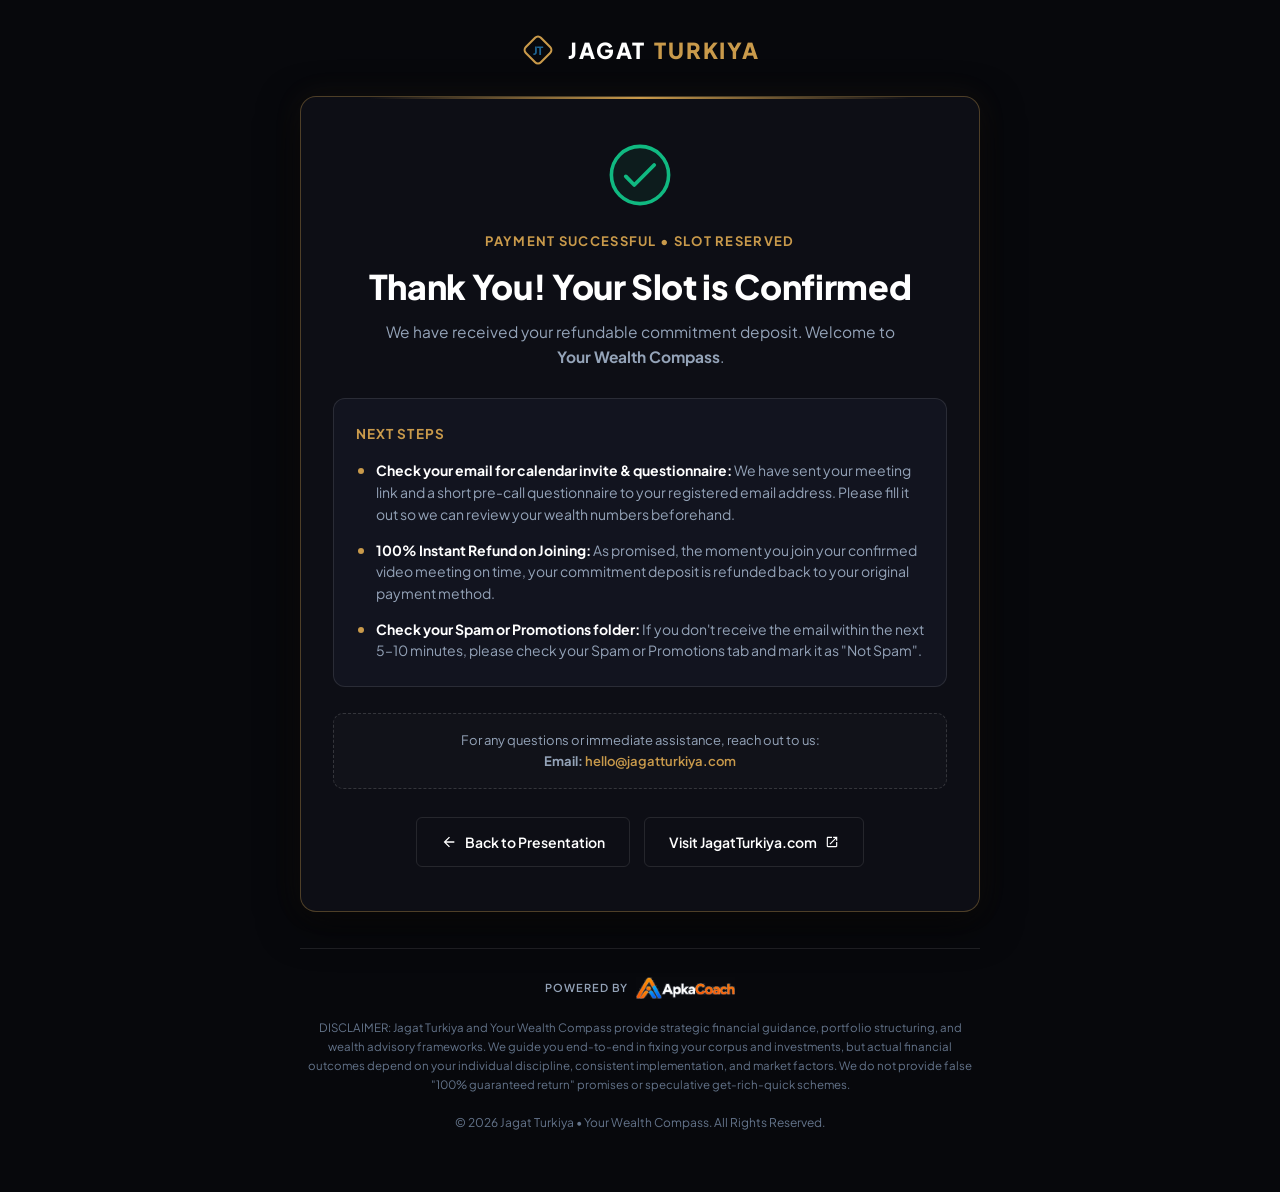
==== commit 92f27f0f: "Update VSL details, refund terms, contact email, and add Razorpay copy draft" ====
--- a/thank-you.html
+++ b/thank-you.html
@@ -17,10 +17,10 @@
       <div class="header-inner">
         <a href="index.html" class="brand-link" title="Jagat Turkiya Home">
           <div class="brand-identity">
-            <!-- Official Diamond Logo Mark (Transparent Diamond with Gold Border & Original Blue JT) -->
+            <!-- Official Diamond Logo Mark (Transparent Diamond with Gold Border & Navy Blue JT) -->
             <svg class="brand-emblem-svg" viewBox="0 0 44 44" aria-hidden="true">
               <rect x="9" y="9" width="26" height="26" rx="5" transform="rotate(45 22 22)" fill="none" stroke="#C99A4B" stroke-width="2.6" class="emblem-diamond" />
-              <text x="22" y="22.5" text-anchor="middle" dominant-baseline="central" fill="#0F486E" font-family="'Plus Jakarta Sans', sans-serif" font-weight="800" font-size="14" letter-spacing="-0.02em" class="emblem-jt">JT</text>
+              <text x="22" y="22.5" text-anchor="middle" dominant-baseline="central" fill="#1E6594" font-family="'Plus Jakarta Sans', sans-serif" font-weight="800" font-size="14" letter-spacing="-0.02em" class="emblem-jt">JT</text>
             </svg>
             <!-- Horizontal Name -->
             <div class="brand-wordmark">
@@ -47,11 +47,11 @@
       <div class="thankyou-kicker">Payment Successful &bull; Slot Reserved</div>
 
       <h1 class="thankyou-title">
-        Thank You! Your Enrollment is Confirmed
+        Thank You! Your Slot is Confirmed
       </h1>
 
       <p class="thankyou-subtitle">
-        We have successfully received your payment. Welcome to <strong>Your Wealth Compass</strong>.
+        We have received your refundable commitment deposit. Welcome to <strong>Your Wealth Compass</strong>.
       </p>
 
       <!-- Next Steps (Clean Bullet Points in English, No Numbers) -->
@@ -59,7 +59,10 @@
         <div class="steps-box-header">Next Steps</div>
         <ul class="steps-list">
           <li class="steps-list-item">
-            <strong>Check your email for the Onboarding Form:</strong> We have sent an onboarding questionnaire to your registered email address. Please fill it out so our team can prepare your personalized wealth roadmap.
+            <strong>Check your email for calendar invite &amp; questionnaire:</strong> We have sent your meeting link and a short pre-call questionnaire to your registered email address. Please fill it out so we can review your wealth numbers beforehand.
+          </li>
+          <li class="steps-list-item">
+            <strong>100% Instant Refund on Joining:</strong> As promised, the moment you join your confirmed video meeting on time, your commitment deposit is refunded back to your original payment method.
           </li>
           <li class="steps-list-item">
             <strong>Check your Spam or Promotions folder:</strong> If you don't receive the email within the next 5–10 minutes, please check your Spam or Promotions tab and mark it as "Not Spam".
@@ -67,11 +70,10 @@
         </ul>
       </div>
 
-      <!-- Support & Help (100% English) -->
+      <!-- Support & Help -->
       <div class="support-card">
         For any questions or immediate assistance, reach out to us:<br>
-        <strong>Email:</strong> <a href="mailto:support@jagatturkiya.com">support@jagatturkiya.com</a> &nbsp;&bull;&nbsp; 
-        <strong>Call / WhatsApp:</strong> <a href="tel:+917011900562">+91 7011900562</a>
+        <strong>Email:</strong> <a href="mailto:hello@jagatturkiya.com">hello@jagatturkiya.com</a>
       </div>
 
       <!-- Action Buttons -->
@@ -99,7 +101,7 @@
       </div>
 
       <p class="disclaimer-text">
-        DISCLAIMER: Jagat Turkiya & Your Wealth Compass do not guarantee any specific financial returns or wealth outcomes. Course content and wealth frameworks are strictly for educational and strategic planning purposes.
+        DISCLAIMER: Jagat Turkiya and Your Wealth Compass provide strategic financial guidance, portfolio structuring, and wealth advisory frameworks. We guide you end-to-end in fixing your corpus and investments, but actual financial outcomes depend on your individual discipline, consistent implementation, and market factors. We do not provide false "100% guaranteed return" promises or speculative get-rich-quick schemes.
       </p>
 
       <p class="copyright-text">
--- a/styles.css
+++ b/styles.css
@@ -113,7 +113,7 @@
   font-family: var(--font-sans);
   font-size: 14px;
   font-weight: 800;
-  fill: #0F486E; /* Exact original logo navy blue matching jagatturkiya.com */
+  fill: #1E6594; /* Official signature navy blue from Jagat Turkiya brand */
   letter-spacing: -0.02em;
 }
 
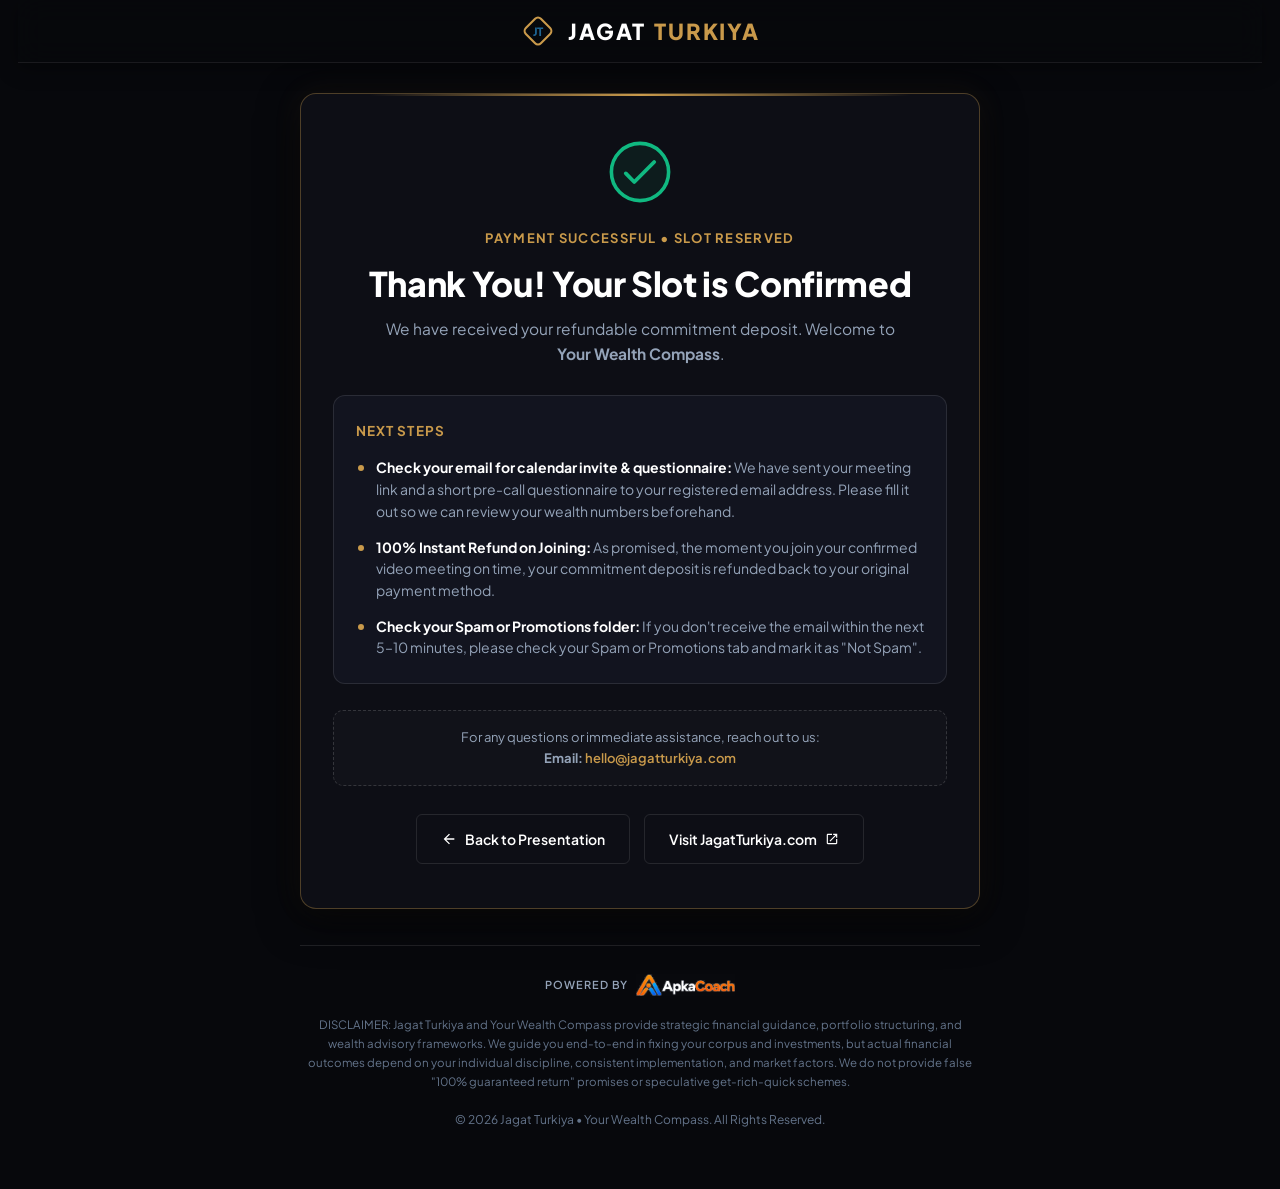
==== commit 0e9fd7f4: "Make Jagat Turkiya header sticky with frosted glassmorphism" ====
--- a/thank-you.html
+++ b/thank-you.html
@@ -10,27 +10,27 @@
 </head>
 <body>
 
+  <!-- Sticky Header: Jagat Turkiya Brand Identity -->
+  <header class="site-header">
+    <div class="header-inner">
+      <a href="index.html" class="brand-link" title="Jagat Turkiya Home">
+        <div class="brand-identity">
+          <!-- Official Diamond Logo Mark (Transparent Diamond with Gold Border & Navy Blue JT) -->
+          <svg class="brand-emblem-svg" viewBox="0 0 44 44" aria-hidden="true">
+            <rect x="9" y="9" width="26" height="26" rx="5" transform="rotate(45 22 22)" fill="none" stroke="#C99A4B" stroke-width="2.6" class="emblem-diamond" />
+            <text x="22" y="22.5" text-anchor="middle" dominant-baseline="central" fill="#1E6594" font-family="'Plus Jakarta Sans', sans-serif" font-weight="800" font-size="14" letter-spacing="-0.02em" class="emblem-jt">JT</text>
+          </svg>
+          <!-- Horizontal Name -->
+          <div class="brand-wordmark">
+            <span class="brand-jagat">JAGAT</span>
+            <span class="brand-turkiya">TURKIYA</span>
+          </div>
+        </div>
+      </a>
+    </div>
+  </header>
+
   <div class="page-wrapper thankyou-wrapper">
-    
-    <!-- Header: Jagat Turkiya Brand Identity (Horizontal, Transparent Diamond, No Capsule) -->
-    <header class="site-header">
-      <div class="header-inner">
-        <a href="index.html" class="brand-link" title="Jagat Turkiya Home">
-          <div class="brand-identity">
-            <!-- Official Diamond Logo Mark (Transparent Diamond with Gold Border & Navy Blue JT) -->
-            <svg class="brand-emblem-svg" viewBox="0 0 44 44" aria-hidden="true">
-              <rect x="9" y="9" width="26" height="26" rx="5" transform="rotate(45 22 22)" fill="none" stroke="#C99A4B" stroke-width="2.6" class="emblem-diamond" />
-              <text x="22" y="22.5" text-anchor="middle" dominant-baseline="central" fill="#1E6594" font-family="'Plus Jakarta Sans', sans-serif" font-weight="800" font-size="14" letter-spacing="-0.02em" class="emblem-jt">JT</text>
-            </svg>
-            <!-- Horizontal Name -->
-            <div class="brand-wordmark">
-              <span class="brand-jagat">JAGAT</span>
-              <span class="brand-turkiya">TURKIYA</span>
-            </div>
-          </div>
-        </a>
-      </div>
-    </header>
 
     <!-- Thank You Main Card -->
     <main class="thankyou-card">
--- a/styles.css
+++ b/styles.css
@@ -48,7 +48,7 @@
   font-family: var(--font-sans);
   line-height: 1.6;
   -webkit-font-smoothing: antialiased;
-  padding: 32px 18px 60px;
+  padding: 0 18px 60px;
   scrollbar-width: none;
   -ms-overflow-style: none;
 }
@@ -57,16 +57,31 @@
   max-width: 780px;
   margin: 0 auto;
   text-align: center;
+  padding-top: 30px;
 }
 
 /* ========================================================================== 
-   HEADER (Jagat Turkiya Horizontal Brand - Clean, No Capsule)
+   HEADER (Jagat Turkiya Sticky Brand Header - Frosted Glassmorphism)
    ========================================================================== */
 .site-header {
-  margin-bottom: 28px;
+  position: -webkit-sticky;
+  position: sticky;
+  top: 0;
+  left: 0;
+  right: 0;
+  width: 100%;
+  z-index: 1000;
+  background: rgba(7, 8, 12, 0.88);
+  backdrop-filter: blur(14px);
+  -webkit-backdrop-filter: blur(14px);
+  border-bottom: 1px solid rgba(255, 255, 255, 0.08);
+  padding: 13px 18px;
+  box-shadow: 0 4px 20px rgba(0, 0, 0, 0.4);
 }
 
 .header-inner {
+  max-width: 780px;
+  margin: 0 auto;
   display: flex;
   align-items: center;
   justify-content: center;
@@ -176,7 +191,8 @@
   -webkit-user-select: none;
 }
 
-.vsl-video {
+.vsl-video,
+.vsl-iframe {
   position: absolute;
   top: 0;
   left: 0;
@@ -184,7 +200,7 @@
   height: 100%;
   object-fit: cover;
   background: #000000;
-  cursor: pointer;
+  border: none;
 }
 
 /* Center Play Overlay */
@@ -611,7 +627,15 @@
    ========================================================================== */
 @media (max-width: 640px) {
   body {
-    padding: 24px 14px 44px;
+    padding: 0 14px 44px;
+  }
+
+  .page-wrapper {
+    padding-top: 20px;
+  }
+
+  .site-header {
+    padding: 10px 14px;
   }
 
   .brand-wordmark {
